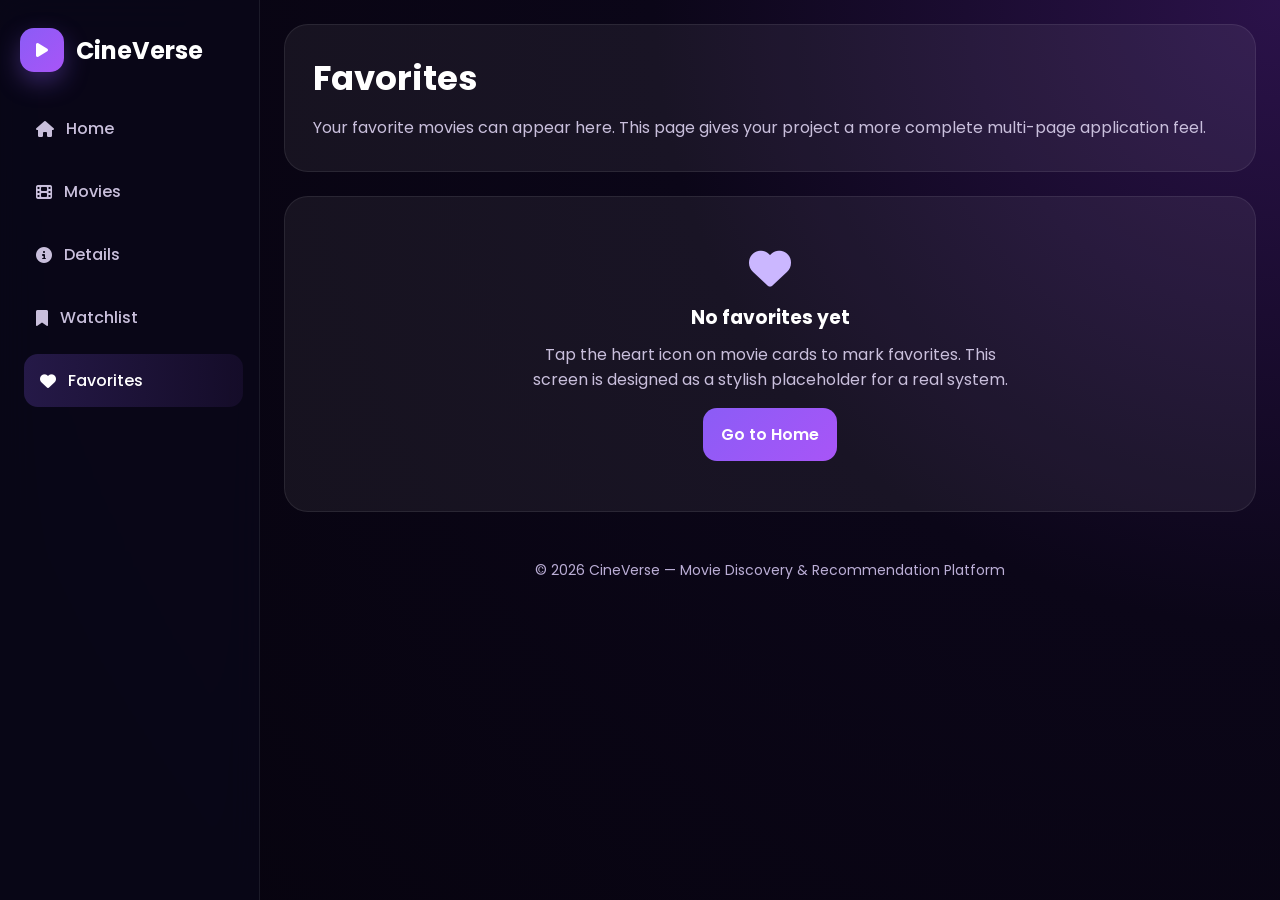
==== favorites.html @ 67d741f2 "Initial commit" ====
<!DOCTYPE html>
<html lang="en">
<head>
  <meta charset="UTF-8" />
  <meta name="viewport" content="width=device-width, initial-scale=1.0" />
  <title>CineVerse | Favorites</title>
  <link rel="preconnect" href="https://fonts.googleapis.com">
  <link rel="preconnect" href="https://fonts.gstatic.com" crossorigin>
  <link href="https://fonts.googleapis.com/css2?family=Poppins:wght@300;400;500;600;700;800&display=swap" rel="stylesheet">
  <link rel="stylesheet" href="https://cdnjs.cloudflare.com/ajax/libs/font-awesome/6.5.2/css/all.min.css" />
  <link rel="stylesheet" href="style.css" />
</head>
<body>
  <div class="app">
    <aside class="sidebar">
      <div class="logo">
        <div class="logo-icon"><i class="fas fa-play"></i></div>
        <h2>CineVerse</h2>
      </div>
      <nav class="side-nav">
        <a href="index.html"><i class="fas fa-house"></i> Home</a>
        <a href="movies.html"><i class="fas fa-film"></i> Movies</a>
        <a href="details.html"><i class="fas fa-circle-info"></i> Details</a>
        <a href="watchlist.html"><i class="fas fa-bookmark"></i> Watchlist</a>
        <a href="favorites.html" class="active"><i class="fas fa-heart"></i> Favorites</a>
      </nav>
    </aside>

    <main class="main-content">
      <section class="page-hero">
        <h1>Favorites</h1>
        <p>Your favorite movies can appear here. This page gives your project a more complete multi-page application feel.</p>
      </section>

      <section class="empty-card">
        <i class="fas fa-heart"></i>
        <h3>No favorites yet</h3>
        <p>Tap the heart icon on movie cards to mark favorites. This screen is designed as a stylish placeholder for a real system.</p>
        <a href="index.html" class="btn btn-primary">Go to Home</a>
      </section>

      <footer>
        <p>© 2026 CineVerse — Movie Discovery & Recommendation Platform</p>
      </footer>
    </main>
  </div>
</body>
</html>
---- style.css ----
* {
  margin: 0;
  padding: 0;
  box-sizing: border-box;
  font-family: 'Poppins', sans-serif;
}

:root {
  --bg: #0b0618;
  --bg2: #140a2c;
  --card: rgba(255, 255, 255, 0.06);
  --card-2: rgba(255, 255, 255, 0.09);
  --text: #ffffff;
  --muted: #c9bfdc;
  --accent: #8b5cf6;
  --accent-2: #a855f7;
  --line: rgba(255, 255, 255, 0.08);
  --shadow: 0 10px 40px rgba(0, 0, 0, 0.35);
}

body {
  background: radial-gradient(circle at top right, #2b124a 0%, var(--bg) 40%, #06030d 100%);
  color: var(--text);
  min-height: 100vh;
  overflow-x: hidden;
}

a {
  text-decoration: none;
  color: inherit;
}

.app {
  display: flex;
  min-height: 100vh;
}

/* Sidebar */
.sidebar {
  width: 260px;
  background: rgba(10, 7, 24, 0.88);
  backdrop-filter: blur(18px);
  border-right: 1px solid var(--line);
  padding: 28px 20px;
  position: sticky;
  top: 0;
  height: 100vh;
}

.logo {
  display: flex;
  align-items: center;
  gap: 12px;
  margin-bottom: 30px;
}

.logo-icon {
  width: 44px;
  height: 44px;
  background: linear-gradient(135deg, var(--accent), var(--accent-2));
  border-radius: 14px;
  display: grid;
  place-items: center;
  box-shadow: 0 10px 25px rgba(139, 92, 246, 0.35);
}

.logo h2 {
  font-size: 24px;
  font-weight: 700;
}

.side-nav {
  display: flex;
  flex-direction: column;
  gap: 10px;
}

.side-nav a {
  padding: 14px 16px;
  border-radius: 14px;
  color: var(--muted);
  display: flex;
  align-items: center;
  gap: 12px;
  transition: 0.3s ease;
  font-weight: 500;
}

.side-nav a:hover,
.side-nav a.active {
  background: linear-gradient(90deg, rgba(139, 92, 246, 0.22), rgba(168, 85, 247, 0.08));
  color: #fff;
  transform: translateX(4px);
}

.side-bottom {
  margin-top: 28px;
  padding: 18px;
  border: 1px solid var(--line);
  background: var(--card);
  border-radius: 18px;
}

.side-bottom h4 {
  margin-bottom: 8px;
  font-size: 16px;
}

.side-bottom p {
  color: var(--muted);
  font-size: 13px;
  line-height: 1.6;
  margin-bottom: 14px;
}

.upgrade-btn {
  width: 100%;
  padding: 12px;
  border: none;
  border-radius: 12px;
  cursor: pointer;
  color: #fff;
  background: linear-gradient(135deg, var(--accent), var(--accent-2));
  font-weight: 600;
  transition: 0.3s ease;
}

.upgrade-btn:hover {
  transform: translateY(-2px);
  box-shadow: 0 10px 20px rgba(139, 92, 246, 0.3);
}

/* Main */
.main-content {
  flex: 1;
  padding: 24px;
}

/* Topbar */
.topbar {
  display: flex;
  align-items: center;
  justify-content: space-between;
  gap: 18px;
  margin-bottom: 24px;
  flex-wrap: wrap;
}

.search-box {
  flex: 1;
  min-width: 250px;
  display: flex;
  align-items: center;
  gap: 12px;
  background: var(--card);
  border: 1px solid var(--line);
  padding: 14px 16px;
  border-radius: 16px;
}

.search-box i {
  color: var(--muted);
}

.search-box input {
  background: transparent;
  border: none;
  outline: none;
  color: #fff;
  width: 100%;
  font-size: 14px;
}

.top-links {
  display: flex;
  gap: 10px;
  flex-wrap: wrap;
}

.top-links a {
  padding: 10px 14px;
  border-radius: 12px;
  color: var(--muted);
  transition: 0.3s ease;
  font-weight: 500;
}

.top-links a:hover,
.top-links a.active {
  background: var(--card);
  color: #fff;
}

.top-actions {
  display: flex;
  align-items: center;
  gap: 10px;
}

.icon-btn {
  width: 44px;
  height: 44px;
  border: 1px solid var(--line);
  border-radius: 14px;
  background: var(--card);
  color: #fff;
  cursor: pointer;
  transition: 0.3s ease;
}

.icon-btn:hover {
  transform: translateY(-2px);
  background: var(--card-2);
}

.profile {
  width: 44px;
  height: 44px;
  border-radius: 14px;
  display: grid;
  place-items: center;
  font-weight: 700;
  background: linear-gradient(135deg, #6d28d9, #a855f7);
}

/* Hero */
.hero {
  background:
    linear-gradient(90deg, rgba(8, 5, 18, 0.95), rgba(8, 5, 18, 0.55)),
    url('https://images.unsplash.com/photo-1489599849927-2ee91cede3ba?auto=format&fit=crop&w=1600&q=80') center/cover no-repeat;
  border: 1px solid var(--line);
  border-radius: 28px;
  padding: 34px;
  display: grid;
  grid-template-columns: 1.3fr 0.7fr;
  gap: 24px;
  min-height: 390px;
  box-shadow: var(--shadow);
  margin-bottom: 24px;
}

.hero-content {
  display: flex;
  flex-direction: column;
  justify-content: center;
}

.hero-badge {
  display: inline-block;
  width: fit-content;
  padding: 8px 14px;
  border-radius: 999px;
  background: rgba(139, 92, 246, 0.18);
  border: 1px solid rgba(139, 92, 246, 0.25);
  color: #e7dcff;
  font-size: 13px;
  margin-bottom: 16px;
}

.hero h1 {
  font-size: 42px;
  line-height: 1.1;
  margin-bottom: 14px;
}

.hero p {
  max-width: 620px;
  color: var(--muted);
  line-height: 1.8;
  margin-bottom: 18px;
}

.hero-meta {
  display: flex;
  gap: 10px;
  flex-wrap: wrap;
  margin-bottom: 20px;
}

.hero-meta span {
  padding: 8px 12px;
  border-radius: 999px;
  background: rgba(255,255,255,0.08);
  font-size: 13px;
}

.hero-buttons {
  display: flex;
  gap: 12px;
  flex-wrap: wrap;
}

.btn {
  padding: 14px 18px;
  border-radius: 14px;
  font-weight: 600;
  border: none;
  cursor: pointer;
  transition: 0.3s ease;
  display: inline-flex;
  align-items: center;
  gap: 10px;
}

.btn-primary {
  background: linear-gradient(135deg, var(--accent), var(--accent-2));
  color: #fff;
}

.btn-primary:hover {
  transform: translateY(-2px);
  box-shadow: 0 10px 22px rgba(139, 92, 246, 0.35);
}

.btn-secondary {
  background: rgba(255,255,255,0.08);
  color: #fff;
  border: 1px solid var(--line);
}

.btn-secondary:hover {
  background: rgba(255,255,255,0.12);
}

.hero-side {
  display: flex;
  flex-direction: column;
  gap: 14px;
  justify-content: center;
}

.mini-card {
  display: flex;
  align-items: center;
  gap: 12px;
  background: rgba(255,255,255,0.06);
  border: 1px solid var(--line);
  padding: 10px;
  border-radius: 18px;
  transition: 0.3s ease;
}

.mini-card:hover {
  transform: translateX(6px);
}

.mini-card img {
  width: 88px;
  height: 60px;
  object-fit: cover;
  border-radius: 12px;
}

.mini-card span {
  font-weight: 700;
  font-size: 18px;
  color: #d8c9ff;
}

/* Brands */
.brands {
  display: grid;
  grid-template-columns: repeat(6, 1fr);
  gap: 14px;
  margin-bottom: 24px;
}

.brand {
  text-align: center;
  padding: 18px 10px;
  border-radius: 18px;
  background: var(--card);
  border: 1px solid var(--line);
  color: #d9cff5;
  font-weight: 600;
  letter-spacing: 0.5px;
  transition: 0.3s ease;
}

.brand:hover {
  transform: translateY(-3px);
  background: var(--card-2);
}

/* Sections */
.section {
  margin-bottom: 30px;
}

.section-header {
  display: flex;
  justify-content: space-between;
  align-items: center;
  margin-bottom: 16px;
  gap: 12px;
}

.section-header h2 {
  font-size: 24px;
}

.section-header a {
  color: #cbb7ff;
  font-size: 14px;
}

/* Continue Watching */
.continue-row {
  display: grid;
  grid-template-columns: repeat(3, 1fr);
  gap: 18px;
}

.wide-card {
  background: var(--card);
  border: 1px solid var(--line);
  border-radius: 22px;
  overflow: hidden;
  transition: 0.35s ease;
}

.wide-card:hover {
  transform: translateY(-4px);
  box-shadow: var(--shadow);
}

.wide-card img {
  width: 100%;
  height: 180px;
  object-fit: cover;
}

.wide-card-content {
  padding: 16px;
}

.wide-card-content h3 {
  margin-bottom: 6px;
}

.wide-card-content p {
  color: var(--muted);
  font-size: 14px;
  margin-bottom: 12px;
}

.progress {
  width: 100%;
  height: 8px;
  background: rgba(255,255,255,0.08);
  border-radius: 999px;
  overflow: hidden;
}

.progress span {
  display: block;
  height: 100%;
  background: linear-gradient(90deg, var(--accent), #d946ef);
  border-radius: 999px;
}

/* Movie Grid */
.movie-grid {
  display: grid;
  grid-template-columns: repeat(5, 1fr);
  gap: 18px;
}

.movie-card {
  background: var(--card);
  border: 1px solid var(--line);
  border-radius: 22px;
  overflow: hidden;
  position: relative;
  transition: 0.35s ease;
}

.movie-card:hover {
  transform: translateY(-6px);
  box-shadow: var(--shadow);
}

.movie-card img {
  width: 100%;
  height: 270px;
  object-fit: cover;
}

.rating {
  position: absolute;
  top: 12px;
  right: 12px;
  background: rgba(10, 7, 24, 0.8);
  border: 1px solid var(--line);
  padding: 7px 10px;
  border-radius: 999px;
  font-size: 12px;
  z-index: 2;
}

.movie-info {
  padding: 16px;
}

.movie-info h3 {
  font-size: 17px;
  margin-bottom: 6px;
}

.movie-info p {
  color: var(--muted);
  font-size: 14px;
  margin-bottom: 14px;
}

.movie-actions {
  display: flex;
  justify-content: space-between;
  align-items: center;
  gap: 10px;
}

.small-btn {
  padding: 10px 14px;
  border-radius: 12px;
  background: linear-gradient(135deg, var(--accent), var(--accent-2));
  color: #fff;
  font-size: 13px;
  font-weight: 600;
}

.heart-btn {
  width: 42px;
  height: 42px;
  border: 1px solid var(--line);
  border-radius: 12px;
  background: rgba(255,255,255,0.05);
  color: #fff;
  cursor: pointer;
  transition: 0.3s ease;
}

.heart-btn:hover {
  background: rgba(255,255,255,0.1);
}

.heart-btn.active {
  background: rgba(255, 77, 109, 0.16);
  color: #ff4d6d;
  border-color: rgba(255, 77, 109, 0.35);
}

/* Generic page content */
.page-hero {
  padding: 28px;
  border-radius: 24px;
  background: var(--card);
  border: 1px solid var(--line);
  margin-bottom: 24px;
}

.page-hero h1 {
  font-size: 34px;
  margin-bottom: 10px;
}

.page-hero p {
  color: var(--muted);
  line-height: 1.8;
}

.info-layout {
  display: grid;
  grid-template-columns: 360px 1fr;
  gap: 24px;
}

.poster-card,
.info-card,
.empty-card {
  background: var(--card);
  border: 1px solid var(--line);
  border-radius: 24px;
  padding: 20px;
}

.poster-card img {
  width: 100%;
  height: 480px;
  object-fit: cover;
  border-radius: 18px;
  margin-bottom: 16px;
}

.info-card h2 {
  font-size: 28px;
  margin-bottom: 10px;
}

.info-card p {
  color: var(--muted);
  line-height: 1.9;
  margin-bottom: 16px;
}

.meta-list {
  display: grid;
  grid-template-columns: repeat(2, 1fr);
  gap: 12px;
  margin-bottom: 20px;
}

.meta-item {
  background: rgba(255,255,255,0.05);
  border: 1px solid var(--line);
  padding: 12px;
  border-radius: 14px;
  font-size: 14px;
}

.empty-card {
  text-align: center;
  padding: 50px 20px;
}

.empty-card i {
  font-size: 42px;
  color: #cbb7ff;
  margin-bottom: 14px;
}

.empty-card h3 {
  margin-bottom: 10px;
}

.empty-card p {
  color: var(--muted);
  max-width: 500px;
  margin: 0 auto 16px;
}

/* Footer */
footer {
  margin-top: 30px;
  padding: 18px 0 10px;
  text-align: center;
  color: #bbaed6;
  font-size: 14px;
}

/* Responsive */
@media (max-width: 1300px) {
  .movie-grid {
    grid-template-columns: repeat(4, 1fr);
  }
  .brands {
    grid-template-columns: repeat(3, 1fr);
  }
}

@media (max-width: 1100px) {
  .sidebar {
    display: none;
  }
  .hero {
    grid-template-columns: 1fr;
  }
  .hero-side {
    flex-direction: row;
  }
  .continue-row {
    grid-template-columns: 1fr;
  }
  .movie-grid {
    grid-template-columns: repeat(3, 1fr);
  }
  .info-layout {
    grid-template-columns: 1fr;
  }
}

@media (max-width: 768px) {
  .main-content {
    padding: 16px;
  }
  .hero {
    padding: 24px;
  }
  .hero h1 {
    font-size: 30px;
  }
  .hero-side {
    flex-direction: column;
  }
  .movie-grid {
    grid-template-columns: repeat(2, 1fr);
  }
  .brands {
    grid-template-columns: repeat(2, 1fr);
  }
  .meta-list {
    grid-template-columns: 1fr;
  }
}

@media (max-width: 520px) {
  .movie-grid {
    grid-template-columns: 1fr;
  }
  .topbar {
    align-items: stretch;
  }
  .top-links {
    justify-content: center;
  }
}
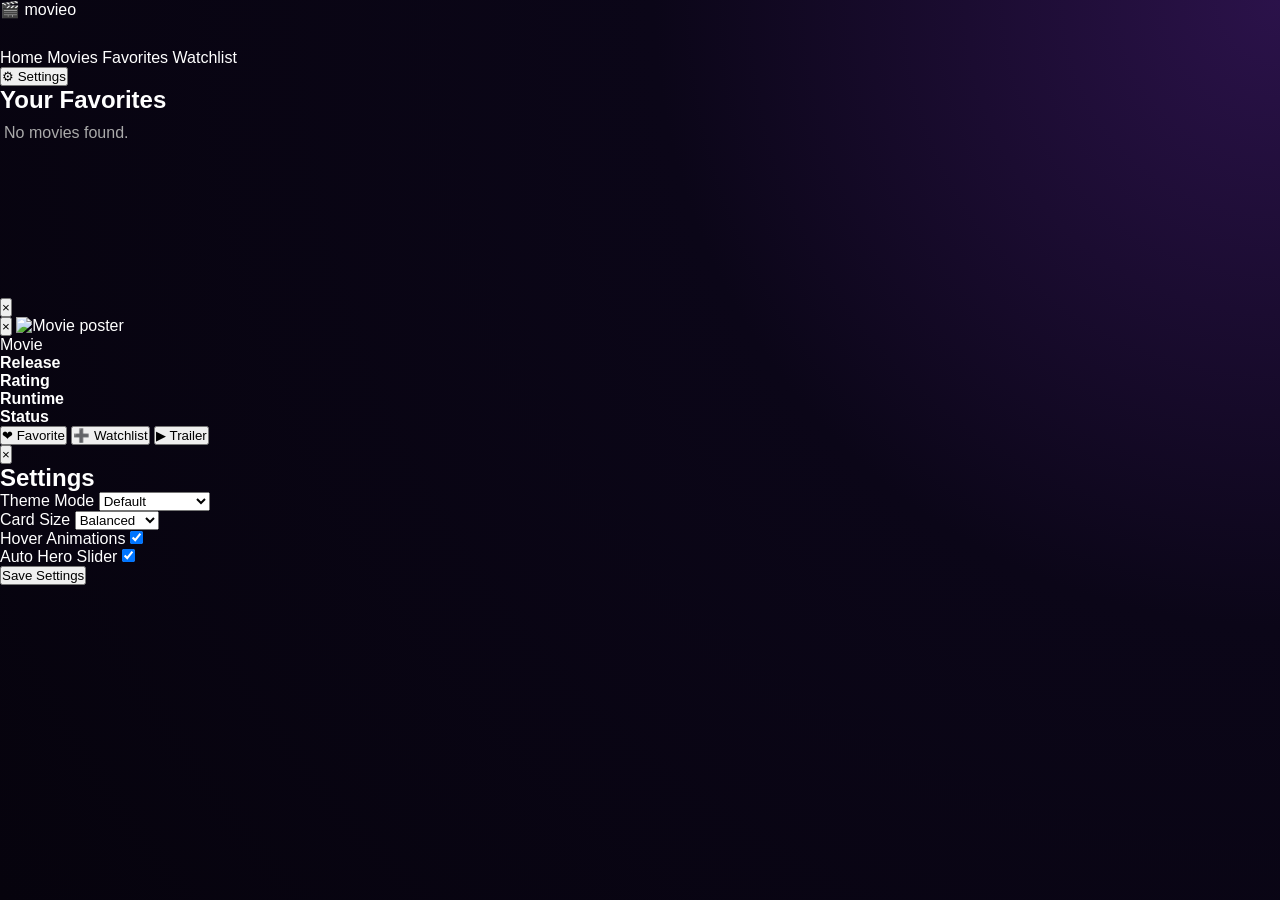
==== commit d8f849de: "updated favorite page" ====
--- a/favorites.html
+++ b/favorites.html
@@ -1,48 +1,111 @@
-<!DOCTYPE html>
+<!doctype html>
 <html lang="en">
 <head>
   <meta charset="UTF-8" />
   <meta name="viewport" content="width=device-width, initial-scale=1.0" />
-  <title>CineVerse | Favorites</title>
-  <link rel="preconnect" href="https://fonts.googleapis.com">
-  <link rel="preconnect" href="https://fonts.gstatic.com" crossorigin>
-  <link href="https://fonts.googleapis.com/css2?family=Poppins:wght@300;400;500;600;700;800&display=swap" rel="stylesheet">
-  <link rel="stylesheet" href="https://cdnjs.cloudflare.com/ajax/libs/font-awesome/6.5.2/css/all.min.css" />
+  <title>Favorites</title>
   <link rel="stylesheet" href="style.css" />
 </head>
 <body>
-  <div class="app">
-    <aside class="sidebar">
-      <div class="logo">
-        <div class="logo-icon"><i class="fas fa-play"></i></div>
-        <h2>CineVerse</h2>
+  <nav>
+    <div class="nav-left">
+      <a href="#" class="logo">🎬 movieo</a>
+      <a href="index.html">Home</a>
+      <a href="movies.html">Movies</a>
+      <a href="favorites.html">Favorites</a>
+      <a href="watchlist.html">Watchlist</a>
+    </div>
+    <div class="nav-right">
+      <button id="openSettings" class="settings-btn">⚙ Settings</button>
+    </div>
+  </nav>
+
+  <div id="globalLoading" class="loading-overlay">
+    <div class="loading"></div>
+  </div>
+
+  <h2>Your Favorites</h2>
+  <div class="movie-row grid-layout" id="favoritesRow"></div>
+
+  <div class="trailer-popup" id="trailerPopup">
+    <div class="popup-content">
+      <button id="closePopup">×</button>
+      <iframe id="trailerFrame" frameborder="0" allowfullscreen></iframe>
+    </div>
+  </div>
+
+  <div class="details-popup" id="detailsPopup">
+    <div class="popup-content details-content">
+      <div class="genre-bg fx-bg"></div>
+      <button id="closeDetails">×</button>
+      <img id="detailsPoster" src="" alt="Movie poster" />
+      <div class="details-text">
+        <span id="detailsGenreBadge" class="genre-badge">Movie</span>
+        <h2 id="detailsTitle"></h2>
+        <p id="detailsOverview"></p>
+
+        <div class="details-grid">
+          <div class="detail-chip"><strong>Release</strong><span id="detailsRelease"></span></div>
+          <div class="detail-chip"><strong>Rating</strong><span id="detailsRating"></span></div>
+          <div class="detail-chip"><strong>Runtime</strong><span id="detailsRuntime"></span></div>
+          <div class="detail-chip"><strong>Status</strong><span id="detailsStatus"></span></div>
+        </div>
+
+        <div class="details-actions">
+          <button id="detailsFavoriteBtn" class="favorite-btn">❤ Favorite</button>
+          <button id="detailsWatchlistBtn" class="watchlist-btn">➕ Watchlist</button>
+          <button id="detailsTrailerBtn" class="trailer-btn">▶ Trailer</button>
+        </div>
       </div>
-      <nav class="side-nav">
-        <a href="index.html"><i class="fas fa-house"></i> Home</a>
-        <a href="movies.html"><i class="fas fa-film"></i> Movies</a>
-        <a href="details.html"><i class="fas fa-circle-info"></i> Details</a>
-        <a href="watchlist.html"><i class="fas fa-bookmark"></i> Watchlist</a>
-        <a href="favorites.html" class="active"><i class="fas fa-heart"></i> Favorites</a>
-      </nav>
-    </aside>
+    </div>
+  </div>
 
-    <main class="main-content">
-      <section class="page-hero">
-        <h1>Favorites</h1>
-        <p>Your favorite movies can appear here. This page gives your project a more complete multi-page application feel.</p>
-      </section>
+  <div class="settings-panel" id="settingsPanel">
+    <div class="settings-box">
+      <button id="closeSettings" class="close-settings">×</button>
+      <h2>Settings</h2>
 
-      <section class="empty-card">
-        <i class="fas fa-heart"></i>
-        <h3>No favorites yet</h3>
-        <p>Tap the heart icon on movie cards to mark favorites. This screen is designed as a stylish placeholder for a real system.</p>
-        <a href="index.html" class="btn btn-primary">Go to Home</a>
-      </section>
+      <div class="setting-group">
+        <label for="themeSelect">Theme Mode</label>
+        <select id="themeSelect">
+          <option value="default">Default</option>
+          <option value="cinema">Cinema Purple</option>
+          <option value="midnight">Midnight Blue</option>
+          <option value="blood">Horror Red</option>
+        </select>
+      </div>
 
-      <footer>
-        <p>© 2026 CineVerse — Movie Discovery & Recommendation Platform</p>
-      </footer>
-    </main>
+      <div class="setting-group">
+        <label for="cardSizeSelect">Card Size</label>
+        <select id="cardSizeSelect">
+          <option value="small">Compact</option>
+          <option value="medium" selected>Balanced</option>
+          <option value="large">Showcase</option>
+        </select>
+      </div>
+
+      <div class="setting-group">
+        <label class="switch-wrap">
+          <span>Hover Animations</span>
+          <input type="checkbox" id="animToggle" checked />
+        </label>
+      </div>
+
+      <div class="setting-group">
+        <label class="switch-wrap">
+          <span>Auto Hero Slider</span>
+          <input type="checkbox" id="sliderToggle" checked />
+        </label>
+      </div>
+
+      <button id="saveSettings" class="save-settings-btn">Save Settings</button>
+    </div>
   </div>
+
+  <div id="toast" class="toast"></div>
+
+  <script src="script.js"></script>
 </body>
-</html>+</html>
+
+  
